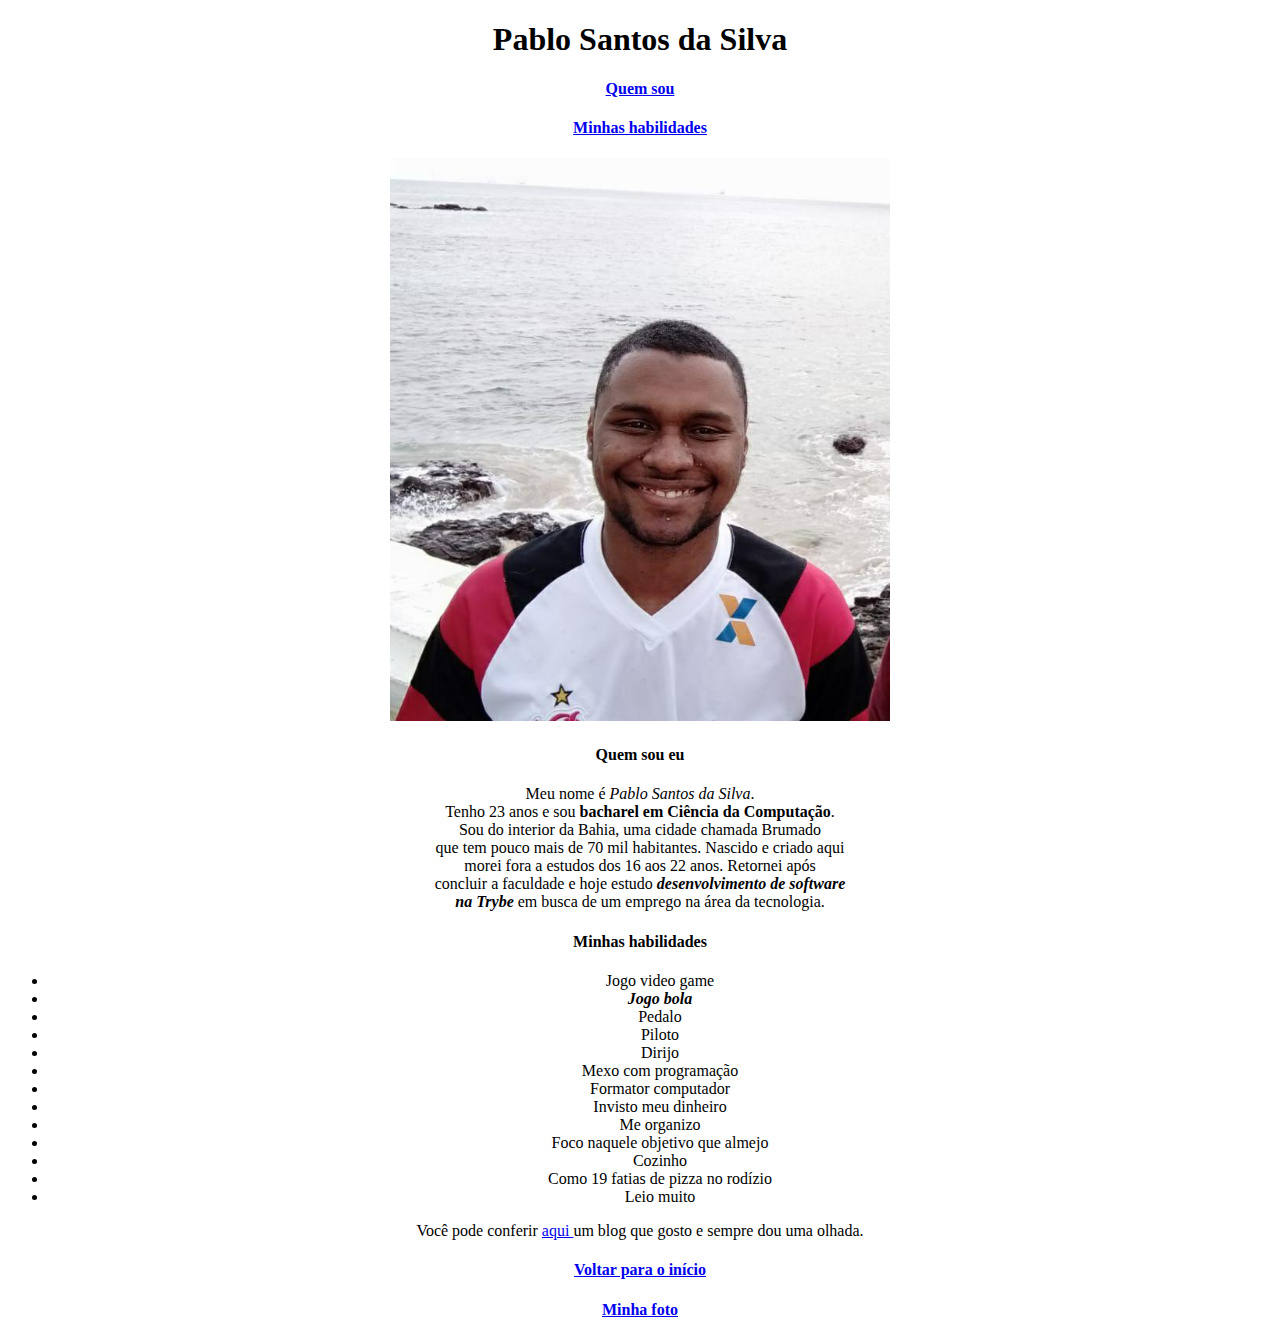
==== index.html @ d798425e "Centralizando o texto" ====
<!DOCTYPE html>
<html lang="pt">
<head>
  <meta charset="UTF-8">
  <meta name="viewport" content="width=device-width, initial-scale=1.0">
  <title>Portfólio Pablo Santos</title>
  <style>
    body {
      text-align: center;
    }
  </style>
</head>
<body>
  <h1 id="inicio">Pablo Santos da Silva</h1>
  <h4><a href="#quemSou">Quem sou</a></h4>
  <h4><a href="#habilidades">Minhas habilidades</a></h4>
  <img id="foto" src="images/Foto_Pablo.jpg" alt="Foto minha em Salvador a beira praia" width="500px">
  <p>
    <h4 id="quemSou">Quem sou eu</h4>
    Meu nome é <em>Pablo Santos da Silva</em>.<br> Tenho 23 anos e sou <strong>bacharel em Ciência da Computação</strong>. <br> Sou do interior da Bahia, uma cidade chamada
    Brumado <br> que tem pouco mais de 70 mil habitantes. Nascido e criado aqui <br> morei fora a estudos dos 16 aos 22 anos. Retornei após <br>
    concluir a faculdade e hoje estudo <strong><em>desenvolvimento de software <br> na Trybe</em></strong> em busca de um emprego na área da tecnologia.
  </p>
  <h4 id="habilidades">Minhas habilidades</h4>
  <ul>
    <li>Jogo video game</li>
    <li><strong><em>Jogo bola</em></strong></li>
    <li>Pedalo</li>
    <li>Piloto</li>
    <li>Dirijo</li>
    <li>Mexo com programação</li>
    <li>Formator computador</li>
    <li>Invisto meu dinheiro</li>
    <li>Me organizo</li>
    <li>Foco naquele objetivo que almejo</li>
    <li>Cozinho</li>
    <li>Como 19 fatias de pizza no rodízio</li>
    <li>Leio muito</li>
  </ul>
  <p>
    Você pode conferir 
    <a target="_blank" href="https://meups.com.br/">aqui </a>
    um blog que gosto e sempre dou uma olhada.
  </p>
  <h4><a href="#inicio">Voltar para o início</a></h4>
  <h4><a href="#foto">Minha foto</a></h4>
</body>
</html>
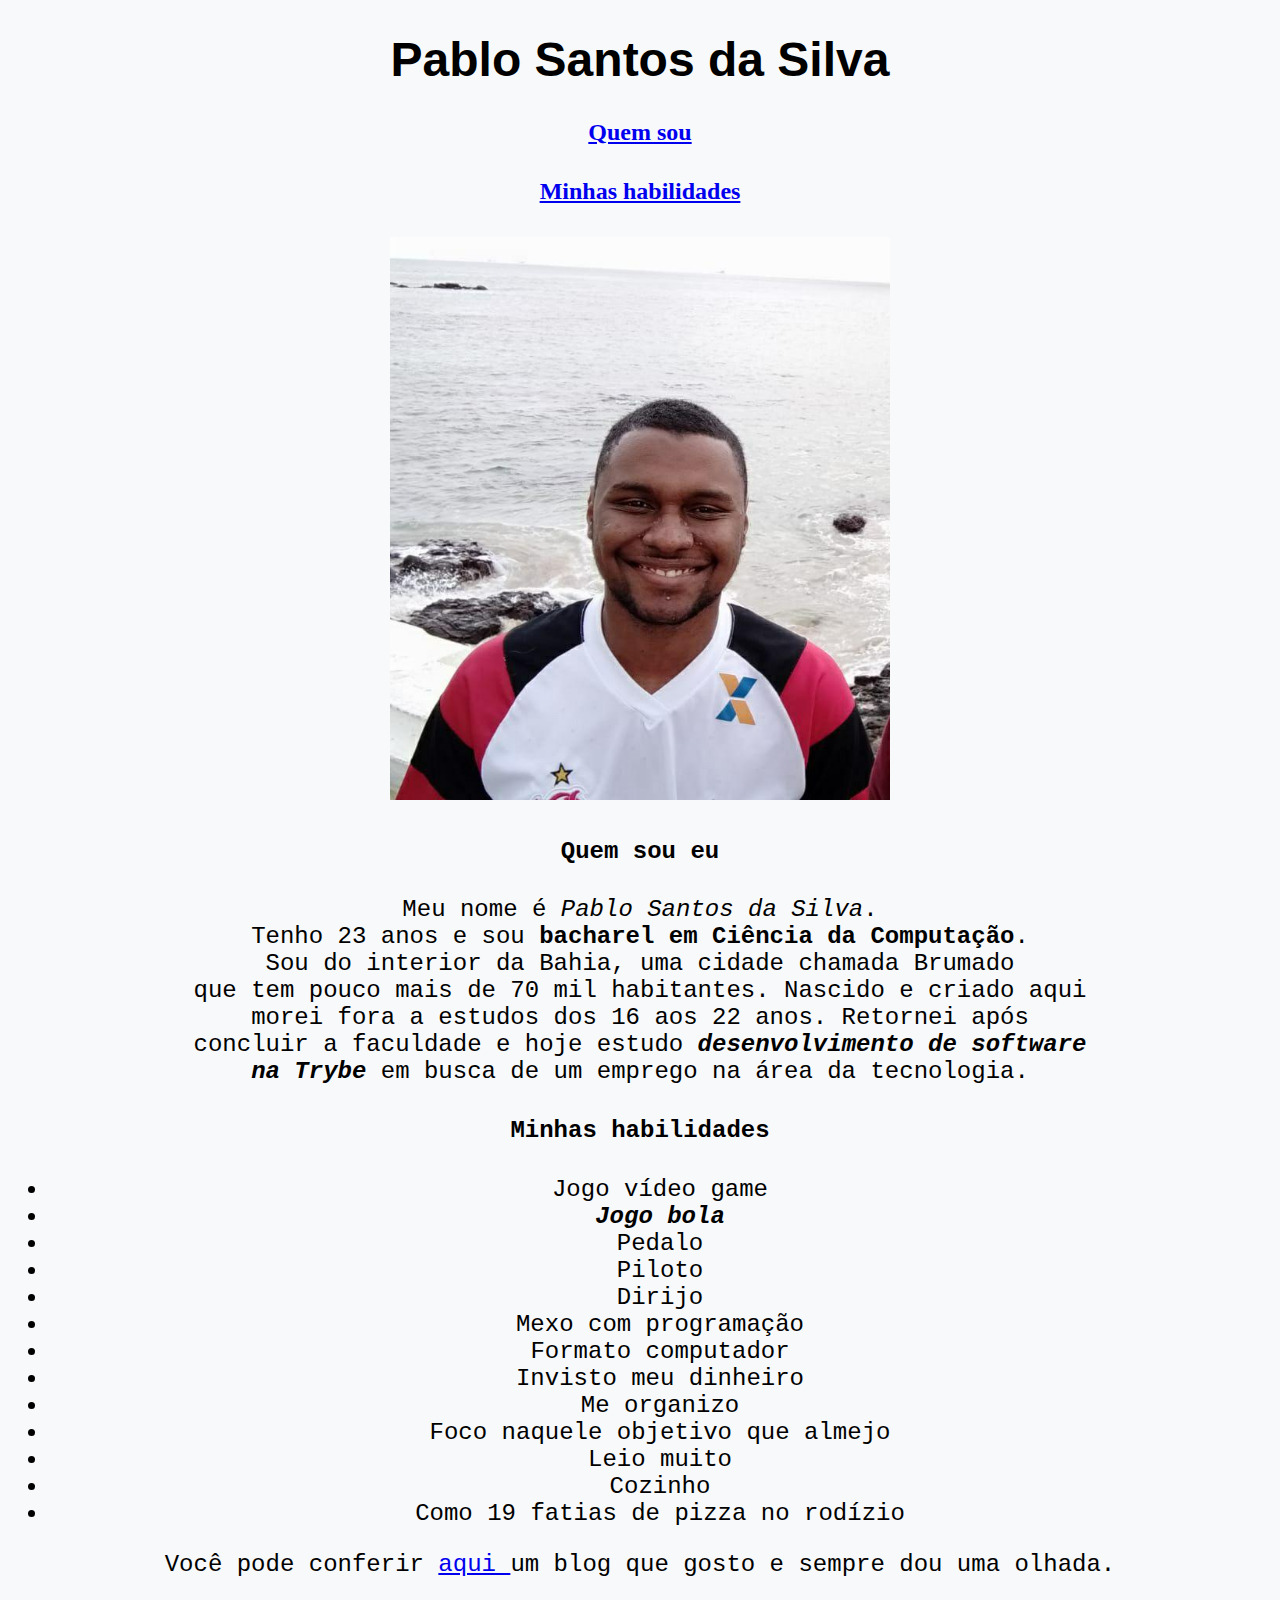
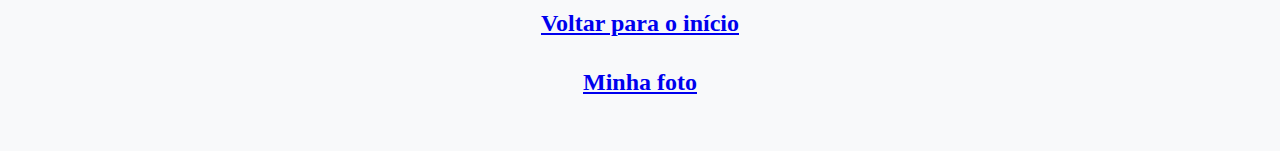
==== commit 28fd16fe: "Alterando fontes e estilos" ====
--- a/index.html
+++ b/index.html
@@ -3,41 +3,41 @@
 <head>
   <meta charset="UTF-8">
   <meta name="viewport" content="width=device-width, initial-scale=1.0">
+  <link rel="stylesheet" href="style.css">
   <title>Portfólio Pablo Santos</title>
-  <style>
-    body {
-      text-align: center;
-    }
-  </style>
+  
 </head>
 <body>
   <h1 id="inicio">Pablo Santos da Silva</h1>
   <h4><a href="#quemSou">Quem sou</a></h4>
   <h4><a href="#habilidades">Minhas habilidades</a></h4>
   <img id="foto" src="images/Foto_Pablo.jpg" alt="Foto minha em Salvador a beira praia" width="500px">
-  <p>
-    <h4 id="quemSou">Quem sou eu</h4>
-    Meu nome é <em>Pablo Santos da Silva</em>.<br> Tenho 23 anos e sou <strong>bacharel em Ciência da Computação</strong>. <br> Sou do interior da Bahia, uma cidade chamada
-    Brumado <br> que tem pouco mais de 70 mil habitantes. Nascido e criado aqui <br> morei fora a estudos dos 16 aos 22 anos. Retornei após <br>
-    concluir a faculdade e hoje estudo <strong><em>desenvolvimento de software <br> na Trybe</em></strong> em busca de um emprego na área da tecnologia.
-  </p>
+  <div id="descricao">
+    <p>
+      <h4 id="quemSou">Quem sou eu</h4>
+      Meu nome é <em>Pablo Santos da Silva</em>.<br> Tenho 23 anos e sou <strong>bacharel em Ciência da Computação</strong>. <br> Sou do interior da Bahia, uma cidade chamada
+      Brumado <br> que tem pouco mais de 70 mil habitantes. Nascido e criado aqui <br> morei fora a estudos dos 16 aos 22 anos. Retornei após <br>
+      concluir a faculdade e hoje estudo <strong><em>desenvolvimento de software <br> na Trybe</em></strong> em busca de um emprego na área da tecnologia.
+    </p>
+  </div>
+ 
   <h4 id="habilidades">Minhas habilidades</h4>
-  <ul>
-    <li>Jogo video game</li>
+  <ul id="lista">
+    <li>Jogo vídeo game</li>
     <li><strong><em>Jogo bola</em></strong></li>
     <li>Pedalo</li>
     <li>Piloto</li>
     <li>Dirijo</li>
     <li>Mexo com programação</li>
-    <li>Formator computador</li>
+    <li>Formato computador</li>
     <li>Invisto meu dinheiro</li>
     <li>Me organizo</li>
     <li>Foco naquele objetivo que almejo</li>
+    <li>Leio muito</li>
     <li>Cozinho</li>
     <li>Como 19 fatias de pizza no rodízio</li>
-    <li>Leio muito</li>
   </ul>
-  <p>
+  <p id="rodape">
     Você pode conferir 
     <a target="_blank" href="https://meups.com.br/">aqui </a>
     um blog que gosto e sempre dou uma olhada.
--- a/style.css
+++ b/style.css
@@ -0,0 +1,17 @@
+body {
+  text-align: center;
+  font-size: 24px;
+  background-color: #f8f9fa;
+}
+#inicio {
+  font-family: -apple-system, BlinkMacSystemFont, 'Segoe UI', Roboto, Oxygen, Ubuntu, Cantarell, 'Open Sans', 'Helvetica Neue', sans-serif ;
+}
+#descricao {
+  font-family: monospace
+}
+#rodape {
+  font-family: monospace;
+}
+#habilidades, #lista{
+  font-family: monospace;
+}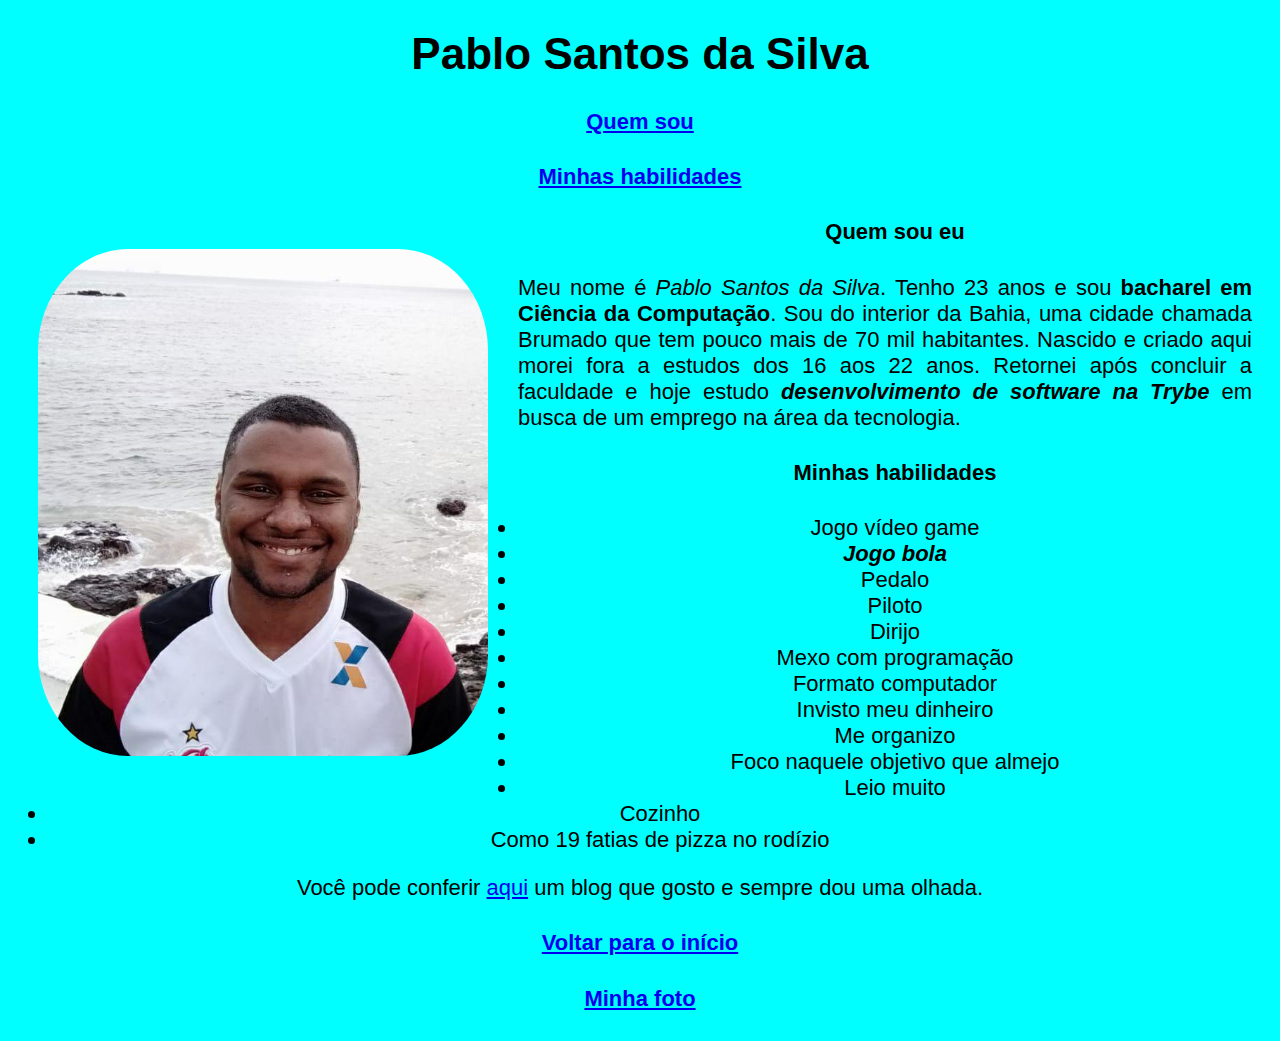
==== commit a9f62669: "Atualizando fontes e posicoes" ====
--- a/index.html
+++ b/index.html
@@ -11,13 +11,13 @@
   <h1 id="inicio">Pablo Santos da Silva</h1>
   <h4><a href="#quemSou">Quem sou</a></h4>
   <h4><a href="#habilidades">Minhas habilidades</a></h4>
-  <img id="foto" src="images/Foto_Pablo.jpg" alt="Foto minha em Salvador a beira praia" width="500px">
-  <div id="descricao">
-    <p>
-      <h4 id="quemSou">Quem sou eu</h4>
-      Meu nome é <em>Pablo Santos da Silva</em>.<br> Tenho 23 anos e sou <strong>bacharel em Ciência da Computação</strong>. <br> Sou do interior da Bahia, uma cidade chamada
-      Brumado <br> que tem pouco mais de 70 mil habitantes. Nascido e criado aqui <br> morei fora a estudos dos 16 aos 22 anos. Retornei após <br>
-      concluir a faculdade e hoje estudo <strong><em>desenvolvimento de software <br> na Trybe</em></strong> em busca de um emprego na área da tecnologia.
+  <img id="foto" src="images/Foto_Pablo.jpg" alt="Foto minha em Salvador a beira praia">
+  <div>
+    <h4 id="quemSou">Quem sou eu</h4>
+    <p id="descricao">
+      Meu nome é <em>Pablo Santos da Silva</em>. Tenho 23 anos e sou <strong>bacharel em Ciência da Computação</strong>. Sou do interior da Bahia, uma cidade chamada
+      Brumado que tem pouco mais de 70 mil habitantes. Nascido e criado aqui morei fora a estudos dos 16 aos 22 anos. Retornei após concluir a faculdade e hoje estudo
+      <strong><em>desenvolvimento de software na Trybe</em></strong> em busca de um emprego na área da tecnologia.
     </p>
   </div>
  
@@ -39,7 +39,7 @@
   </ul>
   <p id="rodape">
     Você pode conferir 
-    <a target="_blank" href="https://meups.com.br/">aqui </a>
+    <a target="_blank" href="https://meups.com.br/">aqui</a>
     um blog que gosto e sempre dou uma olhada.
   </p>
   <h4><a href="#inicio">Voltar para o início</a></h4>
--- a/style.css
+++ b/style.css
@@ -1,17 +1,33 @@
 body {
   text-align: center;
-  font-size: 24px;
-  background-color: #f8f9fa;
+  font-size: 22px;
+  background-color: #00FFFF;
 }
 #inicio {
   font-family: -apple-system, BlinkMacSystemFont, 'Segoe UI', Roboto, Oxygen, Ubuntu, Cantarell, 'Open Sans', 'Helvetica Neue', sans-serif ;
 }
 #descricao {
-  font-family: monospace
+  font-family: -apple-system, BlinkMacSystemFont, 'Segoe UI', Roboto, Oxygen, Ubuntu, Cantarell, 'Open Sans', 'Helvetica Neue', sans-serif;
+  font-size: 22px;
+  text-align: justify;
+  margin-left: 10px;
+  margin-right: 20px;
 }
 #rodape {
-  font-family: monospace;
+  font-family: -apple-system, BlinkMacSystemFont, 'Segoe UI', Roboto, Oxygen, Ubuntu, Cantarell, 'Open Sans', 'Helvetica Neue', sans-serif;
 }
 #habilidades, #lista{
-  font-family: monospace;
+  font-family: -apple-system, BlinkMacSystemFont, 'Segoe UI', Roboto, Oxygen, Ubuntu, Cantarell, 'Open Sans', 'Helvetica Neue', sans-serif
+}
+#foto{
+  float: left;
+  margin: 30px;
+  width: 450px;
+  border-radius: 20%;
+}
+#quemSou{
+  font-family: -apple-system, BlinkMacSystemFont, 'Segoe UI', Roboto, Oxygen, Ubuntu, Cantarell, 'Open Sans', 'Helvetica Neue', sans-serif;
+}
+h4{
+  font-family: -apple-system, BlinkMacSystemFont, 'Segoe UI', Roboto, Oxygen, Ubuntu, Cantarell, 'Open Sans', 'Helvetica Neue', sans-serif;
 }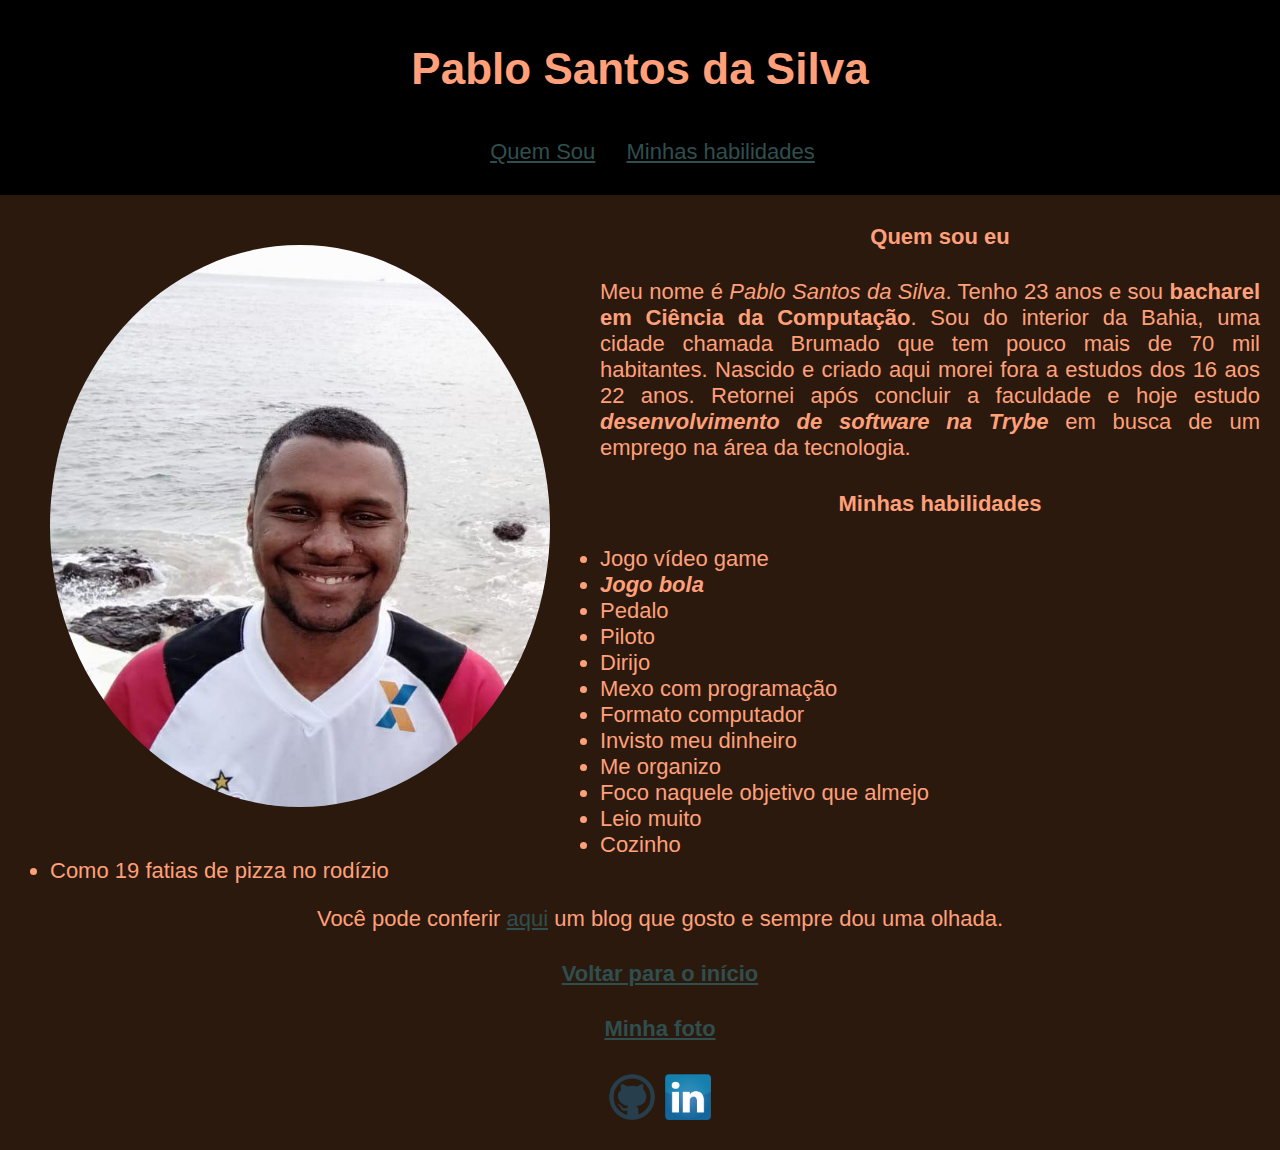
==== commit f68898ae: "Subindo alteraçoes no css para a branch" ====
--- a/index.html
+++ b/index.html
@@ -8,9 +8,14 @@
   
 </head>
 <body>
-  <h1 id="inicio">Pablo Santos da Silva</h1>
-  <h4><a href="#quemSou">Quem sou</a></h4>
-  <h4><a href="#habilidades">Minhas habilidades</a></h4>
+  <div id="cabecalho">
+    <h1 id="inicio">Pablo Santos da Silva</h1>
+    <div id="descricaoCabecalho">
+      <a id="sobre" href="#sobre">Quem Sou</a>
+      <a href="#habilidades">Minhas habilidades</a>
+
+    </div>
+  </div>
   <img id="foto" src="images/Foto_Pablo.jpg" alt="Foto minha em Salvador a beira praia">
   <div>
     <h4 id="quemSou">Quem sou eu</h4>
@@ -22,21 +27,23 @@
   </div>
  
   <h4 id="habilidades">Minhas habilidades</h4>
-  <ul id="lista">
-    <li>Jogo vídeo game</li>
-    <li><strong><em>Jogo bola</em></strong></li>
-    <li>Pedalo</li>
-    <li>Piloto</li>
-    <li>Dirijo</li>
-    <li>Mexo com programação</li>
-    <li>Formato computador</li>
-    <li>Invisto meu dinheiro</li>
-    <li>Me organizo</li>
-    <li>Foco naquele objetivo que almejo</li>
-    <li>Leio muito</li>
-    <li>Cozinho</li>
-    <li>Como 19 fatias de pizza no rodízio</li>
+  <div id=listaHabilidades>
+    <ul>
+      <li>Jogo vídeo game</li>
+      <li><strong><em>Jogo bola</em></strong></li>
+      <li>Pedalo</li>
+      <li>Piloto</li>
+      <li>Dirijo</li>
+      <li>Mexo com programação</li>
+      <li>Formato computador</li>
+      <li>Invisto meu dinheiro</li>
+      <li>Me organizo</li>
+      <li>Foco naquele objetivo que almejo</li>
+      <li>Leio muito</li>
+      <li>Cozinho</li>
+      <li>Como 19 fatias de pizza no rodízio</li>
   </ul>
+  </div><ul 
   <p id="rodape">
     Você pode conferir 
     <a target="_blank" href="https://meups.com.br/">aqui</a>
@@ -44,5 +51,9 @@
   </p>
   <h4><a href="#inicio">Voltar para o início</a></h4>
   <h4><a href="#foto">Minha foto</a></h4>
+  <div id="sociais">
+    <a href="https://github.com/Bynho25"><img src="images/github.png" width="50px" height="50px"></a>
+    <a href="https://www.linkedin.com/in/pablosantos25/"><img id="linkedin" src="images/linkedin.png" alt="Logo github" width="50px" height="50px"></a>
+  </div>
 </body>
 </html>--- a/style.css
+++ b/style.css
@@ -1,33 +1,76 @@
 body {
+  margin: auto;
   text-align: center;
   font-size: 22px;
-  background-color: #00FFFF;
+  background-color: #2B190E;
 }
 #inicio {
   font-family: -apple-system, BlinkMacSystemFont, 'Segoe UI', Roboto, Oxygen, Ubuntu, Cantarell, 'Open Sans', 'Helvetica Neue', sans-serif ;
+  color: lightsalmon;
 }
+#cabecalho{
+  background-color: #000000;
+  padding: 15px;
+  margin: 0;
+}
+a:hover{
+  background-color:2B190E; 
+  opacity: 40%;
+}
+a:link{
+  color: darkslategrey;
+}
+#descricaoCabecalho{
+  display: flex
+  flex-direction: row;
+  font-family: -apple-system, BlinkMacSystemFont, 'Segoe UI', Roboto, Oxygen, Ubuntu, Cantarell, 'Open Sans', 'Helvetica Neue', sans-serif;
+  text-align: center;
+  margin: 0px;
+  padding: 15px;
+}
+#sobre{
+  margin: 25px;
+}
+/* #github {
+
+} */
+/* #linkedin {
+  margin-left: 80%;
+  margin-top: 10px;
+} */
 #descricao {
   font-family: -apple-system, BlinkMacSystemFont, 'Segoe UI', Roboto, Oxygen, Ubuntu, Cantarell, 'Open Sans', 'Helvetica Neue', sans-serif;
+  color: lightsalmon;
   font-size: 22px;
   text-align: justify;
-  margin-left: 10px;
+  margin-left: 0px;
   margin-right: 20px;
 }
 #rodape {
   font-family: -apple-system, BlinkMacSystemFont, 'Segoe UI', Roboto, Oxygen, Ubuntu, Cantarell, 'Open Sans', 'Helvetica Neue', sans-serif;
+  color: lightsalmon;
 }
-#habilidades, #lista{
-  font-family: -apple-system, BlinkMacSystemFont, 'Segoe UI', Roboto, Oxygen, Ubuntu, Cantarell, 'Open Sans', 'Helvetica Neue', sans-serif
+#listaHabilidades{
+  margin-left: 10px;
+  font-family: -apple-system, BlinkMacSystemFont, 'Segoe UI', Roboto, Oxygen, Ubuntu, Cantarell, 'Open Sans', 'Helvetica Neue', sans-serif;
+  color: lightsalmon;
+  text-align: left;
 }
 #foto{
   float: left;
-  margin: 30px;
-  width: 450px;
-  border-radius: 20%;
+  margin: 50px;
+  width: 500px;
+  border-radius: 100%;
 }
 #quemSou{
   font-family: -apple-system, BlinkMacSystemFont, 'Segoe UI', Roboto, Oxygen, Ubuntu, Cantarell, 'Open Sans', 'Helvetica Neue', sans-serif;
+  color: lightsalmon;
 }
 h4{
   font-family: -apple-system, BlinkMacSystemFont, 'Segoe UI', Roboto, Oxygen, Ubuntu, Cantarell, 'Open Sans', 'Helvetica Neue', sans-serif;
+  color: lightsalmon;
+}
+#lista{
+  font-family: -apple-system, BlinkMacSystemFont, 'Segoe UI', Roboto, Oxygen, Ubuntu, Cantarell, 'Open Sans', 'Helvetica Neue', sans-serif;
+  text-align: initial;
 }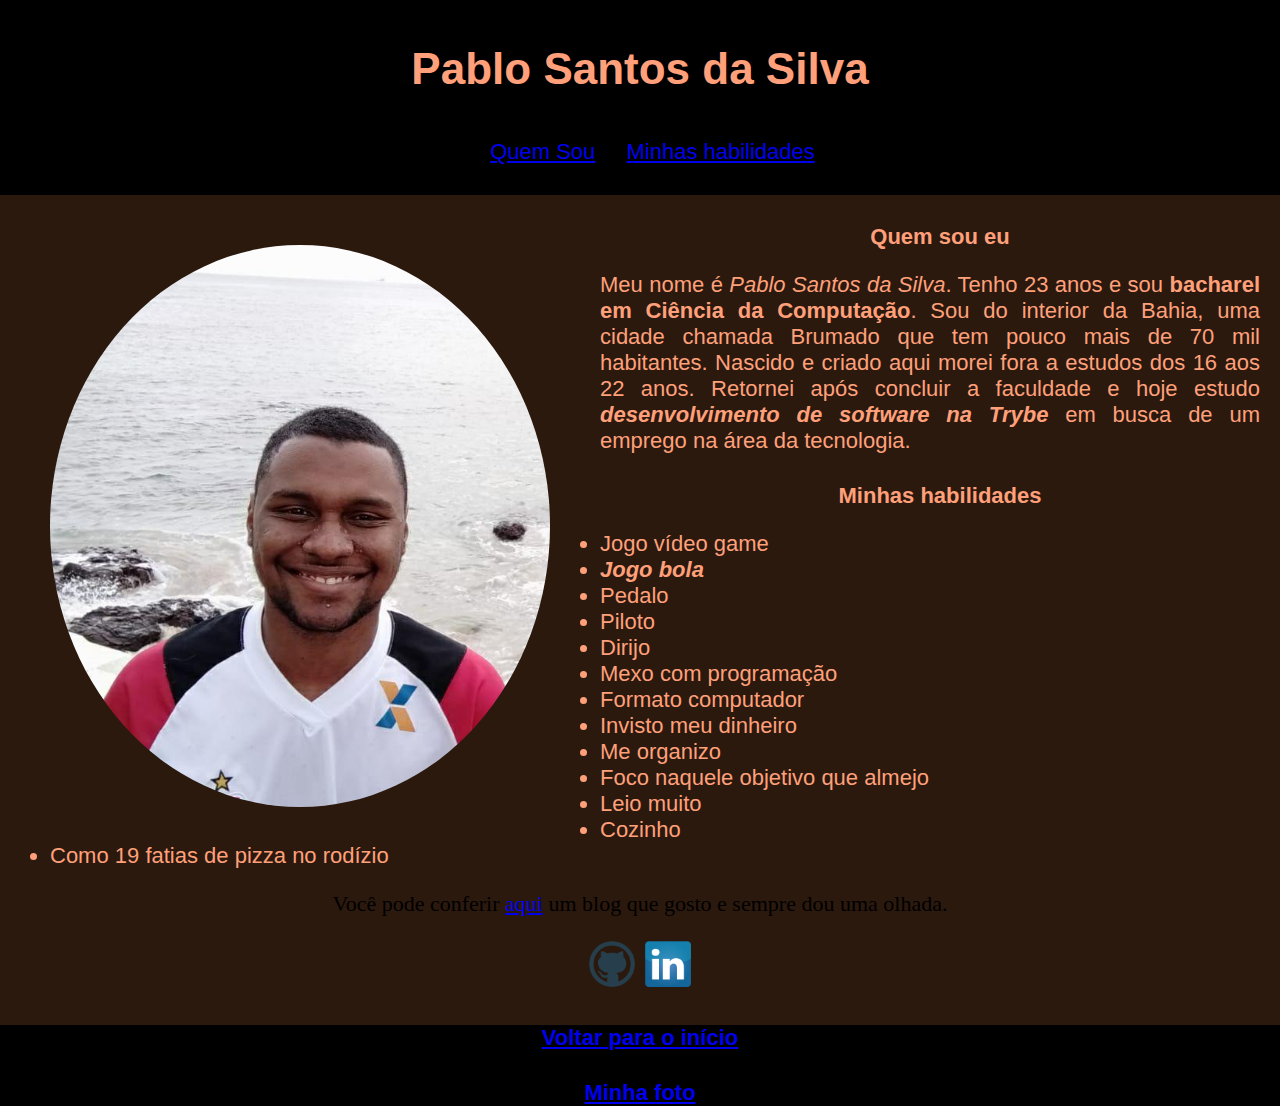
==== commit ada1fa31: "Projeto finalizado, index e css prontos" ====
--- a/index.html
+++ b/index.html
@@ -8,26 +8,25 @@
   
 </head>
 <body>
-  <div id="cabecalho">
-    <h1 id="inicio">Pablo Santos da Silva</h1>
-    <div id="descricaoCabecalho">
-      <a id="sobre" href="#sobre">Quem Sou</a>
+  <div class="header">
+    <h1 class="name">Pablo Santos da Silva</h1>
+    <div class="headerContent">
+      <a class="about" href="#sobre">Quem Sou</a>
       <a href="#habilidades">Minhas habilidades</a>
-
     </div>
   </div>
-  <img id="foto" src="images/Foto_Pablo.jpg" alt="Foto minha em Salvador a beira praia">
+  <img class="picture" src="images/Foto_Pablo.jpg" alt="Foto minha em Salvador a beira praia">
   <div>
-    <h4 id="quemSou">Quem sou eu</h4>
-    <p id="descricao">
+    <h4 class="whoAmI">Quem sou eu</h4>
+    <p class="description">
       Meu nome é <em>Pablo Santos da Silva</em>. Tenho 23 anos e sou <strong>bacharel em Ciência da Computação</strong>. Sou do interior da Bahia, uma cidade chamada
       Brumado que tem pouco mais de 70 mil habitantes. Nascido e criado aqui morei fora a estudos dos 16 aos 22 anos. Retornei após concluir a faculdade e hoje estudo
       <strong><em>desenvolvimento de software na Trybe</em></strong> em busca de um emprego na área da tecnologia.
     </p>
   </div>
  
-  <h4 id="habilidades">Minhas habilidades</h4>
-  <div id=listaHabilidades>
+  <h4>Minhas habilidades</h4>
+  <div class="habilitiesList">
     <ul>
       <li>Jogo vídeo game</li>
       <li><strong><em>Jogo bola</em></strong></li>
@@ -43,17 +42,19 @@
       <li>Cozinho</li>
       <li>Como 19 fatias de pizza no rodízio</li>
   </ul>
-  </div><ul 
-  <p id="rodape">
+  </div>
+  <p>
     Você pode conferir 
     <a target="_blank" href="https://meups.com.br/">aqui</a>
     um blog que gosto e sempre dou uma olhada.
   </p>
-  <h4><a href="#inicio">Voltar para o início</a></h4>
-  <h4><a href="#foto">Minha foto</a></h4>
-  <div id="sociais">
+  <div class="socials">
     <a href="https://github.com/Bynho25"><img src="images/github.png" width="50px" height="50px"></a>
     <a href="https://www.linkedin.com/in/pablosantos25/"><img id="linkedin" src="images/linkedin.png" alt="Logo github" width="50px" height="50px"></a>
   </div>
+  <div class="footer">
+    <h4><a href="#inicio">Voltar para o início</a></h4>
+    <h4><a href="#foto">Minha foto</a></h4>
+  </div>
 </body>
 </html>--- a/style.css
+++ b/style.css
@@ -4,23 +4,16 @@
   font-size: 22px;
   background-color: #2B190E;
 }
-#inicio {
+.name {
   font-family: -apple-system, BlinkMacSystemFont, 'Segoe UI', Roboto, Oxygen, Ubuntu, Cantarell, 'Open Sans', 'Helvetica Neue', sans-serif ;
   color: lightsalmon;
 }
-#cabecalho{
+.header{
   background-color: #000000;
   padding: 15px;
   margin: 0;
 }
-a:hover{
-  background-color:2B190E; 
-  opacity: 40%;
-}
-a:link{
-  color: darkslategrey;
-}
-#descricaoCabecalho{
+.headerContent{
   display: flex
   flex-direction: row;
   font-family: -apple-system, BlinkMacSystemFont, 'Segoe UI', Roboto, Oxygen, Ubuntu, Cantarell, 'Open Sans', 'Helvetica Neue', sans-serif;
@@ -28,17 +21,27 @@
   margin: 0px;
   padding: 15px;
 }
-#sobre{
+a:hover{
+  background-color:2B190E; 
+  opacity: 40%;
+}
+.about{
   margin: 25px;
 }
-/* #github {
-
-} */
-/* #linkedin {
-  margin-left: 80%;
-  margin-top: 10px;
-} */
-#descricao {
+.picture {
+  float: left;
+  margin-top: 50px;
+  margin-left: 50px;
+  margin-right: 50px;
+  margin-bottom: 25px;
+  width: 500px;
+  border-radius: 100%;
+}
+.whoAmI{
+  font-family: -apple-system, BlinkMacSystemFont, 'Segoe UI', Roboto, Oxygen, Ubuntu, Cantarell, 'Open Sans', 'Helvetica Neue', sans-serif;
+  color: lightsalmon;
+}
+.description {
   font-family: -apple-system, BlinkMacSystemFont, 'Segoe UI', Roboto, Oxygen, Ubuntu, Cantarell, 'Open Sans', 'Helvetica Neue', sans-serif;
   color: lightsalmon;
   font-size: 22px;
@@ -46,31 +49,21 @@
   margin-left: 0px;
   margin-right: 20px;
 }
-#rodape {
-  font-family: -apple-system, BlinkMacSystemFont, 'Segoe UI', Roboto, Oxygen, Ubuntu, Cantarell, 'Open Sans', 'Helvetica Neue', sans-serif;
-  color: lightsalmon;
-}
-#listaHabilidades{
+.habilitiesList{
   margin-left: 10px;
   font-family: -apple-system, BlinkMacSystemFont, 'Segoe UI', Roboto, Oxygen, Ubuntu, Cantarell, 'Open Sans', 'Helvetica Neue', sans-serif;
   color: lightsalmon;
   text-align: left;
 }
-#foto{
-  float: left;
-  margin: 50px;
-  width: 500px;
-  border-radius: 100%;
-}
-#quemSou{
-  font-family: -apple-system, BlinkMacSystemFont, 'Segoe UI', Roboto, Oxygen, Ubuntu, Cantarell, 'Open Sans', 'Helvetica Neue', sans-serif;
-  color: lightsalmon;
-}
 h4{
   font-family: -apple-system, BlinkMacSystemFont, 'Segoe UI', Roboto, Oxygen, Ubuntu, Cantarell, 'Open Sans', 'Helvetica Neue', sans-serif;
   color: lightsalmon;
+  margin-bottom: 0px;
 }
-#lista{
+.footer {
+  background-color: black;
+  margin-top: 10px;
+  text-align: center;
   font-family: -apple-system, BlinkMacSystemFont, 'Segoe UI', Roboto, Oxygen, Ubuntu, Cantarell, 'Open Sans', 'Helvetica Neue', sans-serif;
-  text-align: initial;
+  color: lightsalmon;
 }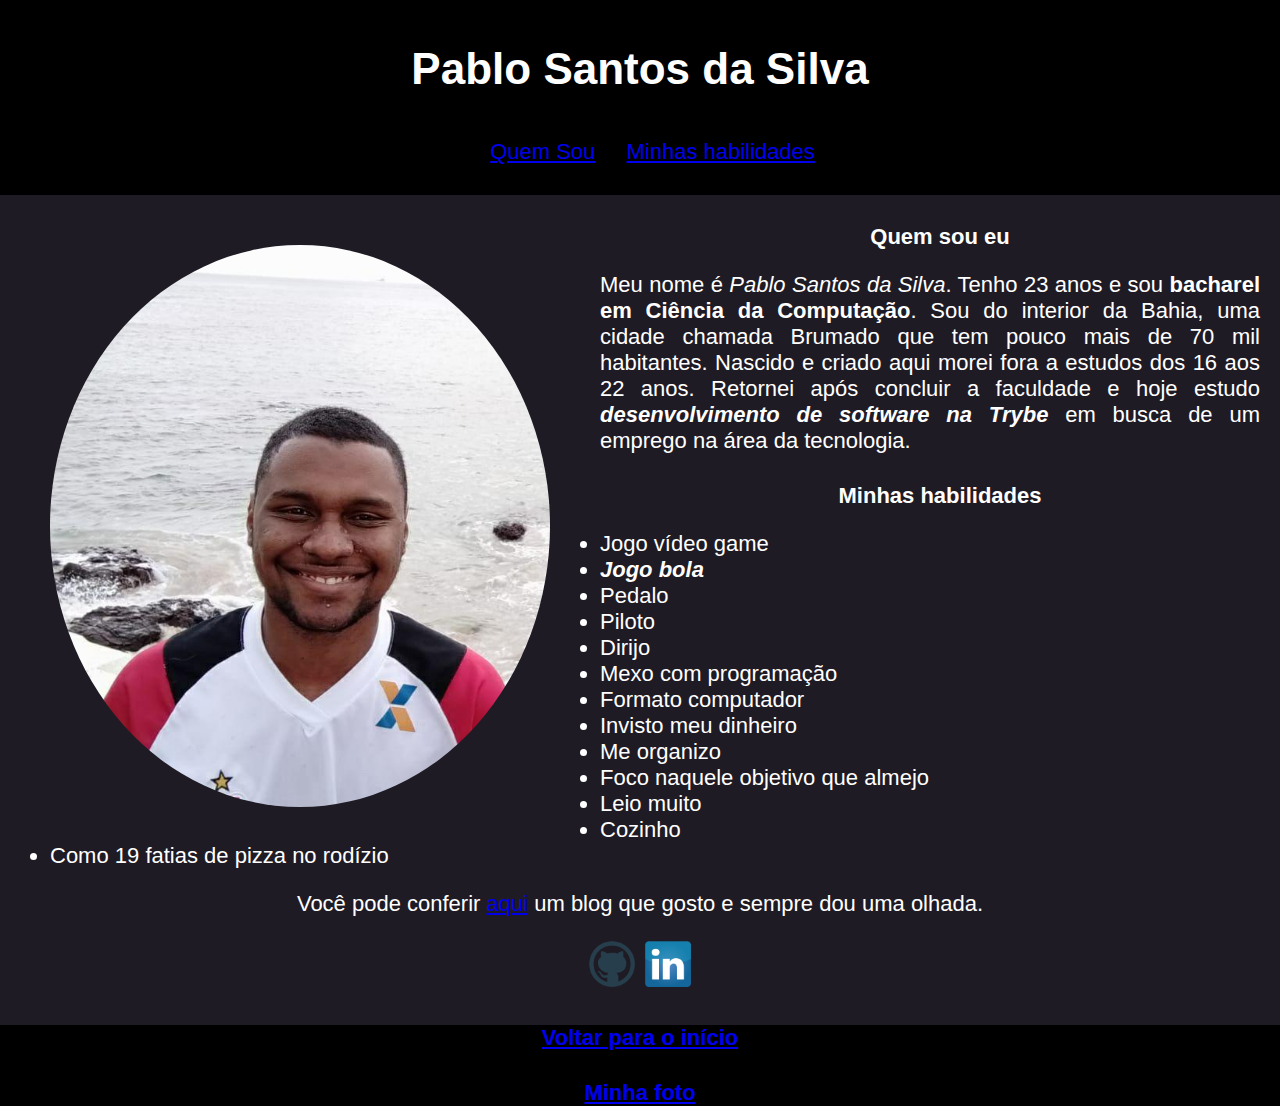
==== commit 3489d78b: "Criação da estrutura do site com as tags semânticas" ====
--- a/index.html
+++ b/index.html
@@ -4,17 +4,19 @@
   <meta charset="UTF-8">
   <meta name="viewport" content="width=device-width, initial-scale=1.0">
   <link rel="stylesheet" href="style.css">
-  <title>Portfólio Pablo Santos</title>
-  
+  <title>Portfólio Pablo Santos</title> 
 </head>
+<!-- Inicio do corpo do HTML -->
 <body>
+  <!-- Criação do cabeçalho e de seu conteúdo -->
   <div class="header">
-    <h1 class="name">Pablo Santos da Silva</h1>
+    <h1 id="name">Pablo Santos da Silva</h1>
     <div class="headerContent">
-      <a class="about" href="#sobre">Quem Sou</a>
-      <a href="#habilidades">Minhas habilidades</a>
+      <a class="about" href="#whoAmI">Quem Sou</a>
+      <a href="#habilities">Minhas habilidades</a>
     </div>
   </div>
+  <!-- Adição da foto e a breve descrição sobre mim -->
   <img class="picture" src="images/Foto_Pablo.jpg" alt="Foto minha em Salvador a beira praia">
   <div>
     <h4 class="whoAmI">Quem sou eu</h4>
@@ -24,7 +26,7 @@
       <strong><em>desenvolvimento de software na Trybe</em></strong> em busca de um emprego na área da tecnologia.
     </p>
   </div>
- 
+ <!-- Criação da lista não ordenada de habilidades -->
   <h4>Minhas habilidades</h4>
   <div class="habilitiesList">
     <ul>
@@ -43,18 +45,20 @@
       <li>Como 19 fatias de pizza no rodízio</li>
   </ul>
   </div>
-  <p>
-    Você pode conferir 
-    <a target="_blank" href="https://meups.com.br/">aqui</a>
-    um blog que gosto e sempre dou uma olhada.
-  </p>
+  <!-- Adição das mídias sociais e rodapé -->
   <div class="socials">
+    <!-- Paragrafo que contém o blog que gosto de olhar -->
+    <p class="blog">
+      Você pode conferir 
+      <a target="_blank" href="https://meups.com.br/">aqui</a>
+      um blog que gosto e sempre dou uma olhada.
+    </p>
     <a href="https://github.com/Bynho25"><img src="images/github.png" width="50px" height="50px"></a>
     <a href="https://www.linkedin.com/in/pablosantos25/"><img id="linkedin" src="images/linkedin.png" alt="Logo github" width="50px" height="50px"></a>
   </div>
   <div class="footer">
-    <h4><a href="#inicio">Voltar para o início</a></h4>
-    <h4><a href="#foto">Minha foto</a></h4>
+    <h4><a href="#name">Voltar para o início</a></h4>
+    <h4><a href="#picture">Minha foto</a></h4>
   </div>
 </body>
 </html>--- a/style.css
+++ b/style.css
@@ -1,18 +1,22 @@
+/* Adicionando a regra de estilização padrão do body */
 body {
   margin: auto;
   text-align: center;
   font-size: 22px;
-  background-color: #2B190E;
+  background-color: #1F1B24 ;
 }
-.name {
+/* Classe nome */
+#name {
   font-family: -apple-system, BlinkMacSystemFont, 'Segoe UI', Roboto, Oxygen, Ubuntu, Cantarell, 'Open Sans', 'Helvetica Neue', sans-serif ;
-  color: lightsalmon;
+  color: white;
 }
+/* Estiização do cabeçalho e logo após seu conteúdo */
 .header{
   background-color: #000000;
   padding: 15px;
   margin: 0;
 }
+
 .headerContent{
   display: flex
   flex-direction: row;
@@ -21,13 +25,16 @@
   margin: 0px;
   padding: 15px;
 }
+
 a:hover{
   background-color:2B190E; 
   opacity: 40%;
 }
+
 .about{
   margin: 25px;
 }
+
 .picture {
   float: left;
   margin-top: 50px;
@@ -37,33 +44,42 @@
   width: 500px;
   border-radius: 100%;
 }
-.whoAmI{
+
+#whoAmI {
   font-family: -apple-system, BlinkMacSystemFont, 'Segoe UI', Roboto, Oxygen, Ubuntu, Cantarell, 'Open Sans', 'Helvetica Neue', sans-serif;
-  color: lightsalmon;
+  color: white;
 }
+/* Estilização da minha descrição */
 .description {
   font-family: -apple-system, BlinkMacSystemFont, 'Segoe UI', Roboto, Oxygen, Ubuntu, Cantarell, 'Open Sans', 'Helvetica Neue', sans-serif;
-  color: lightsalmon;
+  color: white;
   font-size: 22px;
   text-align: justify;
   margin-left: 0px;
   margin-right: 20px;
 }
-.habilitiesList{
+
+.habilitiesList {
   margin-left: 10px;
   font-family: -apple-system, BlinkMacSystemFont, 'Segoe UI', Roboto, Oxygen, Ubuntu, Cantarell, 'Open Sans', 'Helvetica Neue', sans-serif;
-  color: lightsalmon;
+  color: white;
   text-align: left;
+}
+
+.socials .blog {
+  font-family: -apple-system, BlinkMacSystemFont, 'Segoe UI', Roboto, Oxygen, Ubuntu, Cantarell, 'Open Sans', 'Helvetica Neue', sans-serif;
+  color: white;
 }
 h4{
   font-family: -apple-system, BlinkMacSystemFont, 'Segoe UI', Roboto, Oxygen, Ubuntu, Cantarell, 'Open Sans', 'Helvetica Neue', sans-serif;
-  color: lightsalmon;
+  color: white;
   margin-bottom: 0px;
 }
+/* Estilização do rodapé */
 .footer {
   background-color: black;
   margin-top: 10px;
   text-align: center;
   font-family: -apple-system, BlinkMacSystemFont, 'Segoe UI', Roboto, Oxygen, Ubuntu, Cantarell, 'Open Sans', 'Helvetica Neue', sans-serif;
-  color: lightsalmon;
+  color: white;
 }